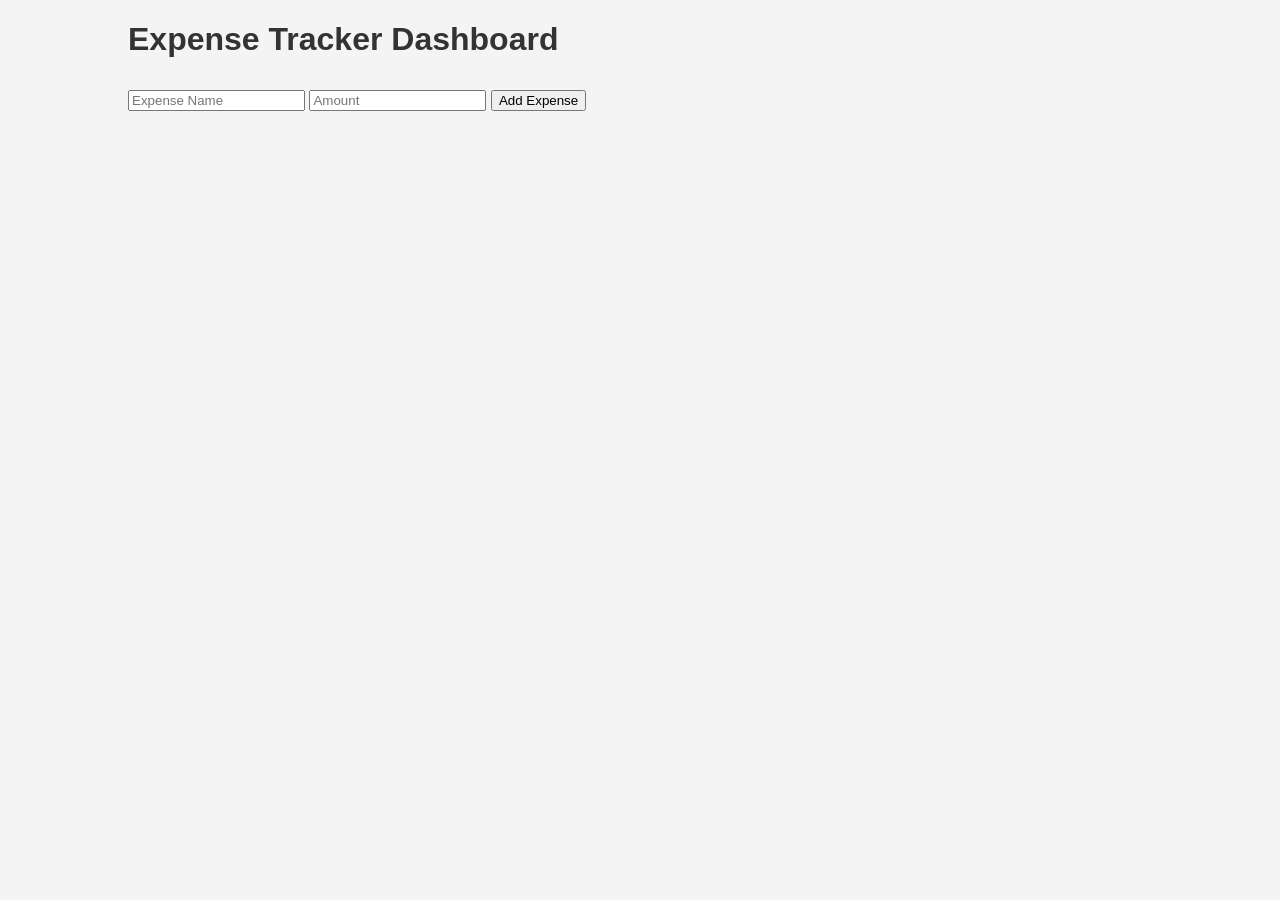
==== index1.html @ 99414381 "Rename index.html to index1.html" ====
<!DOCTYPE html>
<html lang="en">
<head>
    <meta charset="UTF-8">
    <meta name="viewport" content="width=device-width, initial-scale=1.0">
    <link rel="stylesheet" href="style.css">
    <title>Expense Tracker</title>
</head>
<body>
    <div id="app">
        <h1>Expense Tracker Dashboard</h1>
        <div>
            <input type="text" id="expense-name" placeholder="Expense Name">
            <input type="number" id="expense-amount" placeholder="Amount">
            <button id="add-expense">Add Expense</button>
        </div>
        <div id="expense-list"></div>
        <canvas id="expense-chart"></canvas>
    </div>
    <script src="script.js"></script>
</body>
</html>
---- style.css ----
body {
    font-family: Arial, sans-serif;
    background-color: #f4f4f4;
    margin: 0;
}

#app {
    width: 80%;
    margin: auto;
}

h1 {
    color: #333;
}

input {
    margin: 10px 0;
}

canvas {
    margin-top: 20px;
}
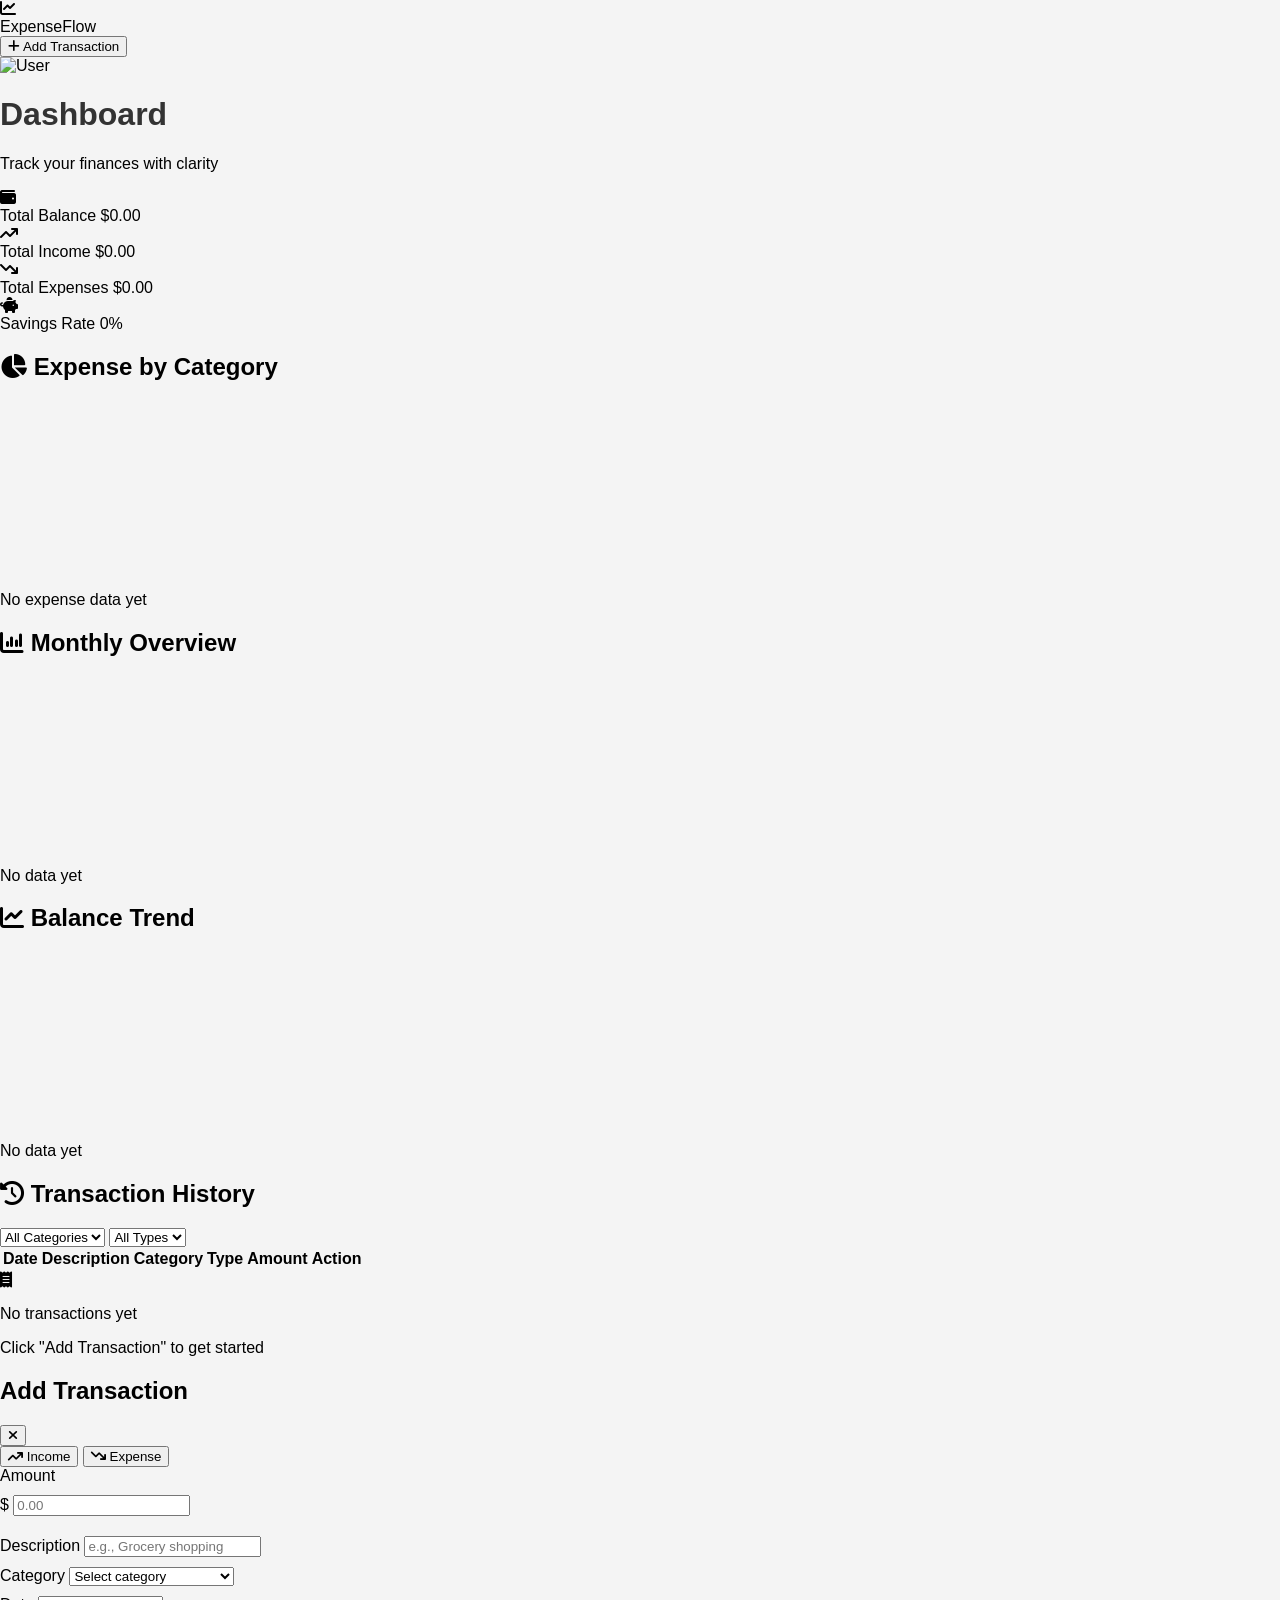
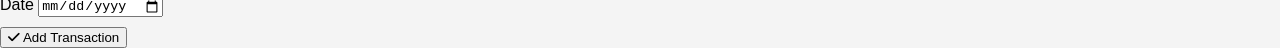
==== commit b7d366e4: "Refactor index1.html with new meta and resources Updated the HTML structure and added Google Fonts, " ====
--- a/index1.html
+++ b/index1.html
@@ -1,22 +1,276 @@
 <!DOCTYPE html>
 <html lang="en">
 <head>
-    <meta charset="UTF-8">
-    <meta name="viewport" content="width=device-width, initial-scale=1.0">
-    <link rel="stylesheet" href="style.css">
-    <title>Expense Tracker</title>
+  <meta charset="UTF-8" />
+  <meta name="viewport" content="width=device-width, initial-scale=1.0" />
+  <title>ExpenseFlow - Smart Expense Tracker</title>
+
+  <!-- Google Fonts: Manrope + IBM Plex Sans -->
+  <link rel="preconnect" href="https://fonts.googleapis.com" />
+  <link rel="preconnect" href="https://fonts.gstatic.com" crossorigin />
+  <link href="https://fonts.googleapis.com/css2?family=Manrope:wght@400;500;600;700;800&family=IBM+Plex+Sans:wght@400;500;600;700&display=swap" rel="stylesheet" />
+
+  <!-- Font Awesome Icons -->
+  <link rel="stylesheet" href="https://cdnjs.cloudflare.com/ajax/libs/font-awesome/6.5.1/css/all.min.css" />
+
+  <!-- Chart.js -->
+  <script src="https://cdn.jsdelivr.net/npm/chart.js@4.4.1/dist/chart.umd.min.js"></script>
+
+  <!-- Our Styles -->
+  <link rel="stylesheet" href="style.css" />
 </head>
 <body>
-    <div id="app">
-        <h1>Expense Tracker Dashboard</h1>
+
+  <!-- ═══════════════ NAVBAR ═══════════════ -->
+  <nav class="navbar" data-testid="navbar">
+    <div class="navbar-inner">
+      <div class="navbar-brand" data-testid="navbar-brand">
+        <div class="brand-icon">
+          <i class="fa-solid fa-chart-line"></i>
+        </div>
+        <span class="brand-text">ExpenseFlow</span>
+      </div>
+      <div class="navbar-actions">
+        <button class="btn-add-transaction" data-testid="add-transaction-button" onclick="openModal()">
+          <i class="fa-solid fa-plus"></i>
+          <span>Add Transaction</span>
+        </button>
+        <div class="navbar-avatar" data-testid="user-avatar">
+          <img src="https://images.unsplash.com/photo-1650913406617-bd9b0ab07d07?crop=entropy&cs=srgb&fm=jpg&ixid=M3w4NjAzMzV8MHwxfHNlYXJjaHwyfHxwcm9mZXNzaW9uYWwlMjB1c2VyJTIwYXZhdGFyJTIwcG9ydHJhaXR8ZW58MHx8fHwxNzc0NTQ2NzI5fDA&ixlib=rb-4.1.0&q=85&w=80" alt="User" />
+        </div>
+      </div>
+    </div>
+  </nav>
+
+  <!-- ═══════════════ MAIN CONTENT ═══════════════ -->
+  <main class="main-content" data-testid="main-content">
+    <div class="container">
+
+      <!-- Page Header -->
+      <div class="page-header" data-testid="page-header">
         <div>
-            <input type="text" id="expense-name" placeholder="Expense Name">
-            <input type="number" id="expense-amount" placeholder="Amount">
-            <button id="add-expense">Add Expense</button>
-        </div>
-        <div id="expense-list"></div>
-        <canvas id="expense-chart"></canvas>
+          <h1 class="page-title">Dashboard</h1>
+          <p class="page-subtitle">Track your finances with clarity</p>
+        </div>
+        <div class="header-date" data-testid="current-date" id="currentDate"></div>
+      </div>
+
+      <!-- ═══════════════ SUMMARY CARDS ═══════════════ -->
+      <section class="summary-grid" data-testid="summary-cards">
+
+        <div class="summary-card card-balance" data-testid="balance-card">
+          <div class="card-icon-wrap balance-icon-wrap">
+            <i class="fa-solid fa-wallet"></i>
+          </div>
+          <div class="card-info">
+            <span class="card-label">Total Balance</span>
+            <span class="card-value" data-testid="total-balance" id="totalBalance">$0.00</span>
+          </div>
+        </div>
+
+        <div class="summary-card card-income" data-testid="income-card">
+          <div class="card-icon-wrap income-icon-wrap">
+            <i class="fa-solid fa-arrow-trend-up"></i>
+          </div>
+          <div class="card-info">
+            <span class="card-label">Total Income</span>
+            <span class="card-value income-value" data-testid="total-income" id="totalIncome">$0.00</span>
+          </div>
+        </div>
+
+        <div class="summary-card card-expense" data-testid="expense-card">
+          <div class="card-icon-wrap expense-icon-wrap">
+            <i class="fa-solid fa-arrow-trend-down"></i>
+          </div>
+          <div class="card-info">
+            <span class="card-label">Total Expenses</span>
+            <span class="card-value expense-value" data-testid="total-expenses" id="totalExpenses">$0.00</span>
+          </div>
+        </div>
+
+        <div class="summary-card card-savings" data-testid="savings-card">
+          <div class="card-icon-wrap savings-icon-wrap">
+            <i class="fa-solid fa-piggy-bank"></i>
+          </div>
+          <div class="card-info">
+            <span class="card-label">Savings Rate</span>
+            <span class="card-value savings-value" data-testid="savings-rate" id="savingsRate">0%</span>
+          </div>
+        </div>
+
+      </section>
+
+      <!-- ═══════════════ CHARTS SECTION ═══════════════ -->
+      <section class="charts-grid" data-testid="charts-section">
+
+        <!-- Pie Chart: Category Breakdown -->
+        <div class="chart-card" data-testid="category-pie-chart-card">
+          <div class="chart-header">
+            <h2 class="chart-title">
+              <i class="fa-solid fa-chart-pie"></i>
+              Expense by Category
+            </h2>
+          </div>
+          <div class="chart-body">
+            <canvas id="categoryPieChart" data-testid="category-pie-chart"></canvas>
+            <p class="chart-empty" id="pieChartEmpty">No expense data yet</p>
+          </div>
+        </div>
+
+        <!-- Bar Chart: Monthly Income vs Expenses -->
+        <div class="chart-card" data-testid="monthly-bar-chart-card">
+          <div class="chart-header">
+            <h2 class="chart-title">
+              <i class="fa-solid fa-chart-column"></i>
+              Monthly Overview
+            </h2>
+          </div>
+          <div class="chart-body">
+            <canvas id="monthlyBarChart" data-testid="monthly-bar-chart"></canvas>
+            <p class="chart-empty" id="barChartEmpty">No data yet</p>
+          </div>
+        </div>
+
+        <!-- Line Chart: Balance Trend -->
+        <div class="chart-card chart-card-full" data-testid="balance-line-chart-card">
+          <div class="chart-header">
+            <h2 class="chart-title">
+              <i class="fa-solid fa-chart-line"></i>
+              Balance Trend
+            </h2>
+          </div>
+          <div class="chart-body chart-body-line">
+            <canvas id="balanceLineChart" data-testid="balance-line-chart"></canvas>
+            <p class="chart-empty" id="lineChartEmpty">No data yet</p>
+          </div>
+        </div>
+
+      </section>
+
+      <!-- ═══════════════ TRANSACTION HISTORY ═══════════════ -->
+      <section class="transactions-section" data-testid="transactions-section">
+        <div class="transactions-header">
+          <h2 class="section-title">
+            <i class="fa-solid fa-clock-rotate-left"></i>
+            Transaction History
+          </h2>
+          <div class="transactions-controls">
+            <select id="categoryFilter" class="filter-select" data-testid="category-filter" onchange="renderTransactions()">
+              <option value="all">All Categories</option>
+            </select>
+            <select id="typeFilter" class="filter-select" data-testid="type-filter" onchange="renderTransactions()">
+              <option value="all">All Types</option>
+              <option value="income">Income</option>
+              <option value="expense">Expense</option>
+            </select>
+          </div>
+        </div>
+
+        <div class="transactions-table-wrap" data-testid="transactions-table">
+          <table class="transactions-table">
+            <thead>
+              <tr>
+                <th>Date</th>
+                <th>Description</th>
+                <th>Category</th>
+                <th>Type</th>
+                <th>Amount</th>
+                <th>Action</th>
+              </tr>
+            </thead>
+            <tbody id="transactionsBody" data-testid="transactions-body">
+            </tbody>
+          </table>
+          <div class="empty-state" id="emptyState" data-testid="empty-state">
+            <i class="fa-solid fa-receipt"></i>
+            <p>No transactions yet</p>
+            <span>Click "Add Transaction" to get started</span>
+          </div>
+        </div>
+      </section>
+
     </div>
-    <script src="script.js"></script>
+  </main>
+
+  <!-- ═══════════════ ADD TRANSACTION MODAL ═══════════════ -->
+  <div class="modal-overlay" id="transactionModal" data-testid="transaction-modal">
+    <div class="modal-content" data-testid="modal-content">
+      <div class="modal-header">
+        <h2 class="modal-title">Add Transaction</h2>
+        <button class="modal-close" data-testid="modal-close-button" onclick="closeModal()">
+          <i class="fa-solid fa-xmark"></i>
+        </button>
+      </div>
+
+      <form id="transactionForm" data-testid="transaction-form" onsubmit="handleAddTransaction(event)">
+
+        <!-- Type Toggle -->
+        <div class="type-toggle" data-testid="type-toggle">
+          <button type="button" class="type-btn active" data-testid="type-income-button" id="typeIncomeBtn" onclick="setTransactionType('income')">
+            <i class="fa-solid fa-arrow-trend-up"></i> Income
+          </button>
+          <button type="button" class="type-btn" data-testid="type-expense-button" id="typeExpenseBtn" onclick="setTransactionType('expense')">
+            <i class="fa-solid fa-arrow-trend-down"></i> Expense
+          </button>
+        </div>
+
+        <!-- Amount -->
+        <div class="form-group">
+          <label class="form-label" for="amount">Amount</label>
+          <div class="input-with-icon">
+            <span class="input-icon">$</span>
+            <input type="number" id="amount" class="form-input amount-input" data-testid="amount-input" placeholder="0.00" step="0.01" min="0.01" required />
+          </div>
+        </div>
+
+        <!-- Description -->
+        <div class="form-group">
+          <label class="form-label" for="description">Description</label>
+          <input type="text" id="description" class="form-input" data-testid="description-input" placeholder="e.g., Grocery shopping" required />
+        </div>
+
+        <!-- Category -->
+        <div class="form-group">
+          <label class="form-label" for="category">Category</label>
+          <select id="category" class="form-input" data-testid="category-select" required>
+            <option value="">Select category</option>
+            <option value="Food">Food</option>
+            <option value="Transport">Transport</option>
+            <option value="Entertainment">Entertainment</option>
+            <option value="Bills">Bills</option>
+            <option value="Shopping">Shopping</option>
+            <option value="Health">Health</option>
+            <option value="Education">Education</option>
+            <option value="Salary">Salary</option>
+            <option value="Freelance">Freelance</option>
+            <option value="Investment">Investment</option>
+            <option value="Other">Other</option>
+            <option value="__custom__">+ Add Custom Category</option>
+          </select>
+        </div>
+
+        <!-- Custom Category (hidden by default) -->
+        <div class="form-group" id="customCategoryGroup" style="display: none;">
+          <label class="form-label" for="customCategory">Custom Category Name</label>
+          <input type="text" id="customCategory" class="form-input" data-testid="custom-category-input" placeholder="Enter category name" />
+        </div>
+
+        <!-- Date -->
+        <div class="form-group">
+          <label class="form-label" for="date">Date</label>
+          <input type="date" id="date" class="form-input" data-testid="date-input" required />
+        </div>
+
+        <!-- Submit -->
+        <button type="submit" class="btn-submit" data-testid="submit-transaction-button">
+          <i class="fa-solid fa-check"></i>
+          Add Transaction
+        </button>
+      </form>
+    </div>
+  </div>
+
+  <!-- Our Script -->
+  <script src="script.js"></script>
 </body>
 </html>
